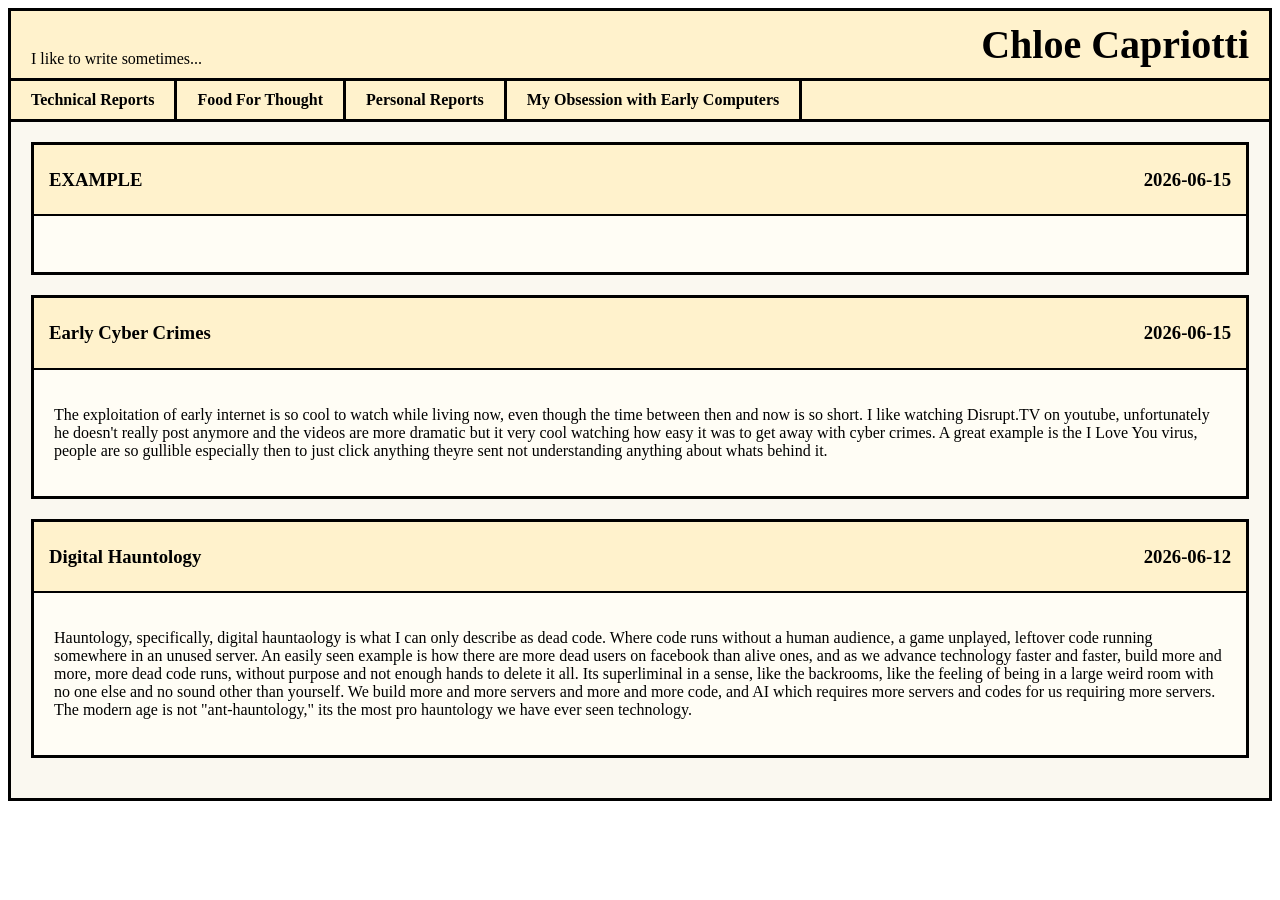
==== earlycomputers.html @ 5a7b5c7b "Initial commit, base look, css generated from mock up" ====
<!DOCTYPE html>
<html>
<head lang = "en">
    <meta charset = "utf-8">
    <icon></icon>
    <title>Early Computers</title>
    <link rel = "stylesheet" href = "stylesheet.css">
</head>
<body>
<header class = "header">
    <div class = "bio">
        <span>I like to write sometimes... </span>
    </div>
    <div class = "name">
        <h1>Chloe Capriotti</h1>
    </div>
</header>

<div id = "menu">
    <nav class = menu-bar>
        <ul>
            <li><a href = "technicalreports.html">Technical Reports</a></li>
            <li><a href = "index.html">Food For Thought</a></li>
            <li><a href = "personalreports.html">Personal Reports</a></li>
            <li><a href = "earlycomputers.html">My Obsession with Early Computers</a></li>
        </ul>
    </nav>
</div>


<div id = "content">

<!---DISCUSSION 2---->
<div id = "discussion">
    <div id = "disheader" style = "display: flex; justify-content: space-between; border-bottom: 2px solid black; padding: 5px 15px;">
        <h3>EXAMPLE</h3><h3>2026-06-15</h3>
    </div>
    <div id = "dismaincontent">
        <p>
            
        </p>
    </div>
</div>
<!---END OF DISCUSSION 2---->

<!---DISCUSSION 2---->
<div id = "discussion">
    <div id = "disheader" style = "display: flex; justify-content: space-between; border-bottom: 2px solid black; padding: 5px 15px;">
        <h3>Early Cyber Crimes</h3><h3>2026-06-15</h3>
    </div>
    <div id = "dismaincontent">
        <p>The exploitation of early internet is so cool to watch while living now, even though the time between then and now is so short.
            I like watching Disrupt.TV on youtube, unfortunately he doesn't really post anymore and the videos are more dramatic but it
            very cool watching how easy it was to get away with cyber crimes. A great example is the I Love You virus, people are so gullible
            especially then to just click anything theyre sent not understanding anything about whats behind it.
        </p>
    </div>
</div>
<!---END OF DISCUSSION 2---->

<!---DISCUSSION 1---->
<div id = "discussion">
    <div id = "disheader" style = "display: flex; justify-content: space-between; border-bottom: 2px solid black; padding: 5px 15px;">
        <h3>Digital Hauntology</h3><h3>2026-06-12</h3>
    </div>
    <div id = "dismaincontent">
        <p>Hauntology, specifically, digital hauntaology is what I can only describe as dead code. Where code runs without a human audience, a game unplayed, leftover code running somewhere in an unused server.
            An easily seen example is how there are more dead users on facebook than alive ones, and as we advance technology faster and faster, build more and more, more dead code runs, without purpose and not enough hands to delete it all.
            Its superliminal in a sense, like the backrooms, like the feeling of being in a large weird room with no one else and no sound other than yourself. We build more and more servers and more and more code, and AI which requires more servers
            and codes for us requiring more servers. The modern age is not "ant-hauntology," its the most pro hauntology we have ever seen technology.
        </p>
    </div>
</div>
<!---END OF DISCUSSION 1---->


</div>
</div>
</body>
</html>
---- stylesheet.css ----
/*AI Generated because the focus is the writing and not the look of the website(I created a mockup that this was based on)*/
/* 1. The Main Box Container */
#content {
    max-height: 80vh;          /* Caps the container at 80% of the viewport height */
    overflow-y: auto;          /* Adds a scrollbar to the main box if you have tons of posts */
    border: 3px solid black;   /* The thick outer border from your wireframe */
    background-color: #F9F7F1; /* A slightly different cream tone for the outer tray */
    padding: 20px;
}

/* 2. Individual Discussion Boxes Inside the Main Box */
#discussion1, #discussion2 {
    border: 3px solid black;   /* Sharp inner card borders */
    background-color: #FFF2CC; /* Your signature retro cream/yellow */
    margin-bottom: 25px;       /* Pushes the cards apart */
    border-radius: 4px;
}

/* 3. OPTIONAL: Inner Box Scrolling */
#dismaincontent {
    /* Option A: If you want individual papers to also scroll inside their cards: */
    max-height: 250px;
    overflow-y: auto; 
    padding: 15px;
    
    /* Option B: If you want the whole paper to stretch out completely, 
       forcing only the MAIN container to scroll, just delete max-height and overflow-y here! */
}
/* --- Header Layout --- */
.header {
    display: flex;
    justify-content: space-between;
    align-items: flex-end;
    background-color: #FFF2CC; /* Matches prototype cream color */
    padding: 10px 20px;
    border: 3px solid black;
    border-bottom: none; /* Merges neatly into the menu below */
}

.header h1 {
    margin: 0;
    font-size: 2.5rem;
}
/* --- The Menu Bar Layout --- */
#menu {
    border: 3px solid black;
    background-color: #FFF2CC;
    margin-bottom: 0; /* REMOVED THE GAP: Forces the content tray to snap directly to the menu */
}

.menu-bar ul {
    list-style-type: none; /* Removes the bullet points */
    margin: 0;
    padding: 0;
    display: flex; /* Forces items horizontal */
}

.menu-bar li {
    border-right: 3px solid black; /* Tab dividers */
}

.menu-bar li a {
    display: block;
    padding: 10px 20px;
    text-decoration: none;
    color: black;
    font-weight: bold;
}


/* --- Main Content Tray --- */
#content {
    border: 3px solid black;
    border-top: none; /* REMOVED OVERLAP: Prevents a double-thick border where the boxes meet */
    background-color: #FAF8F0; /* SLIGHT YELLOW: A very clean, soft retro off-white cream tone */
    padding: 20px;
    max-height: 75vh; /* Caps the main window height */
    overflow-y: auto; /* Enables vertical scrolling for the main box container */
}


/* --- Individual Discussion Cards --- */
#discussion {
    border: 3px solid black;
    background-color: #FFF2CC; /* Your signature yellow/cream card color */
    margin-bottom: 20px;
}

#dismaincontent {
    padding: 20px;
    background-color: #FFFDF5; /* An even lighter, clean ivory for readable text background */
}
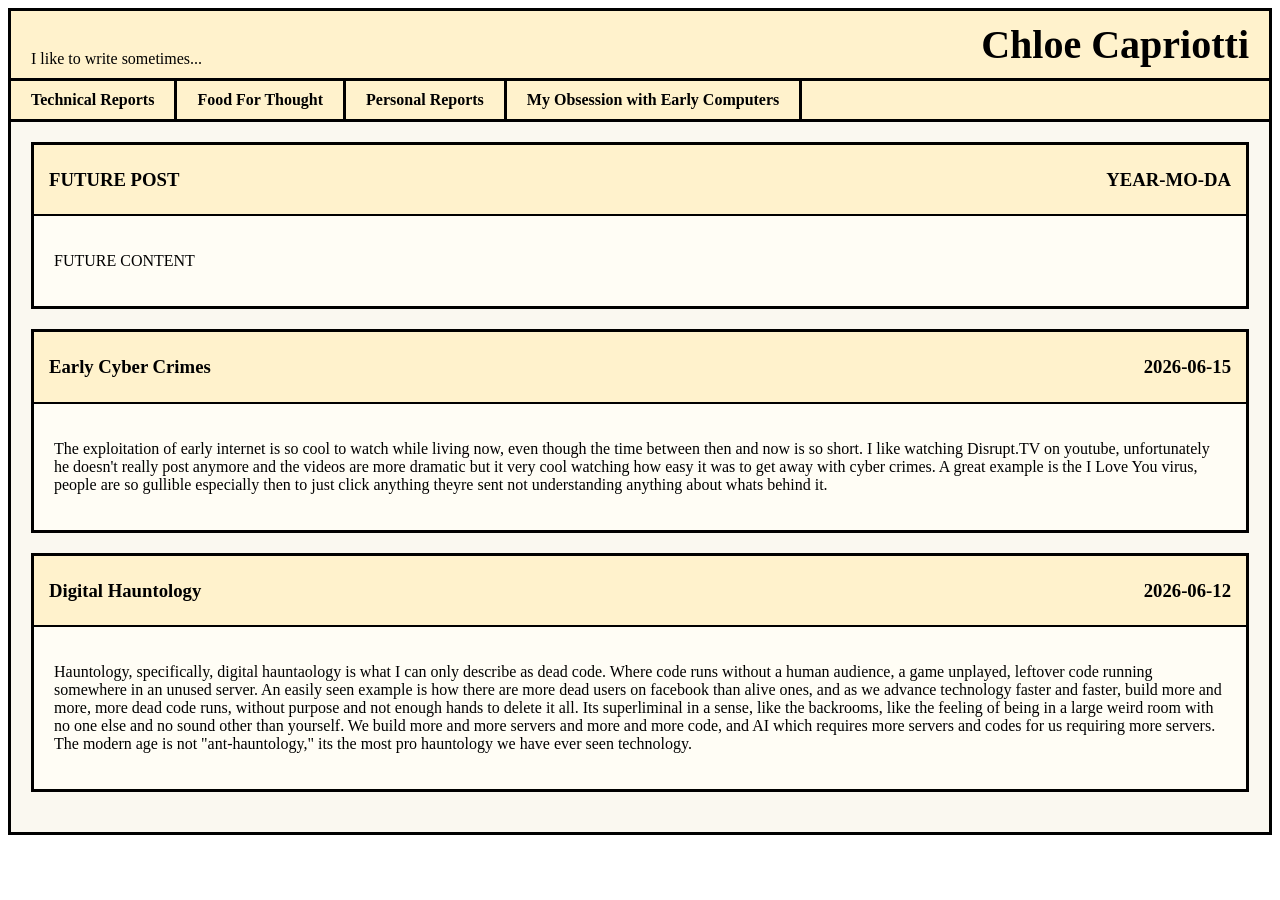
==== commit 19c15dcf: "update layout and consistency" ====
--- a/earlycomputers.html
+++ b/earlycomputers.html
@@ -19,8 +19,8 @@
 <div id = "menu">
     <nav class = menu-bar>
         <ul>
-            <li><a href = "technicalreports.html">Technical Reports</a></li>
-            <li><a href = "index.html">Food For Thought</a></li>
+            <li><a href = "index.html">Technical Reports</a></li>
+            <li><a href = "foodforthought.html">Food For Thought</a></li>
             <li><a href = "personalreports.html">Personal Reports</a></li>
             <li><a href = "earlycomputers.html">My Obsession with Early Computers</a></li>
         </ul>
@@ -33,11 +33,11 @@
 <!---DISCUSSION 2---->
 <div id = "discussion">
     <div id = "disheader" style = "display: flex; justify-content: space-between; border-bottom: 2px solid black; padding: 5px 15px;">
-        <h3>EXAMPLE</h3><h3>2026-06-15</h3>
+        <h3>FUTURE POST</h3><h3>YEAR-MO-DA</h3>
     </div>
     <div id = "dismaincontent">
         <p>
-            
+            FUTURE CONTENT
         </p>
     </div>
 </div>
